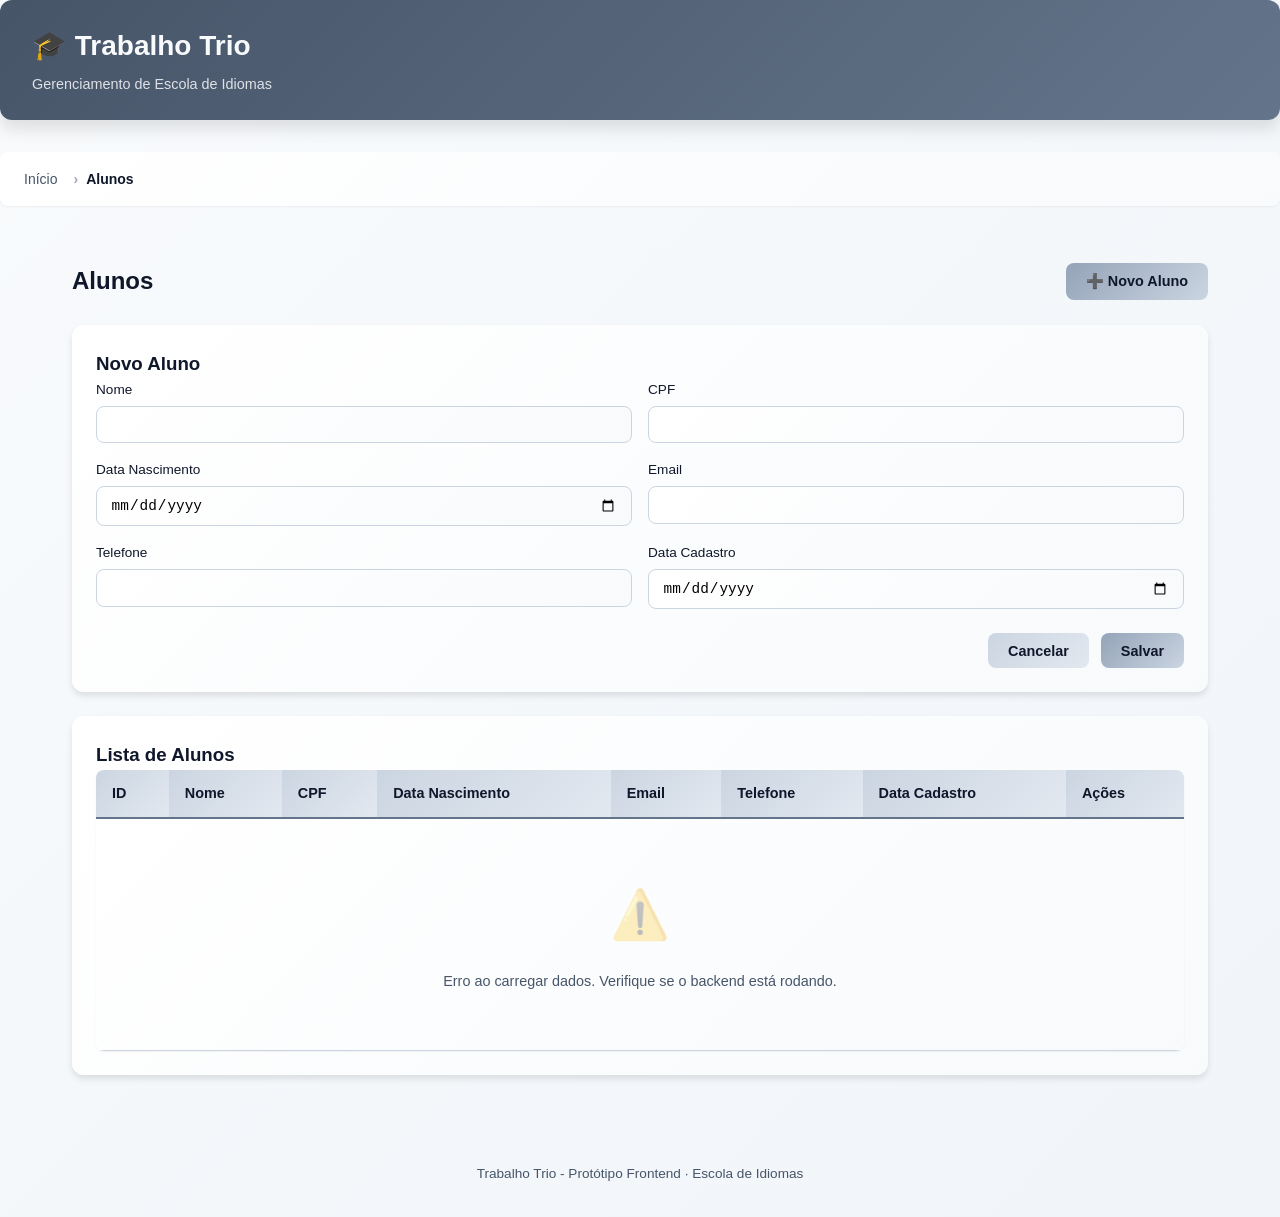
==== frontend/alunos.html @ f05e7074 "feat: add prototype frontend (HTML/CSS/JS) for Trabalho Trio language school - Dashboard (index.html" ====
<!DOCTYPE html>
<html lang="pt-BR">
<head>
  <meta charset="UTF-8" />
  <meta name="viewport" content="width=device-width, initial-scale=1.0" />
  <title>Alunos - Trabalho Trio</title>
  <link rel="stylesheet" href="css/style.css" />
</head>
<body>
  <header>
    <h1>🎓 Trabalho Trio</h1>
    <p>Gerenciamento de Escola de Idiomas</p>
  </header>

  <nav class="breadcrumbs" id="breadcrumbs"></nav>

  <main class="container">
    <div class="page-header">
      <h2>Alunos</h2>
      <button class="btn" onclick="document.getElementById('crud-form').scrollIntoView({ behavior: 'smooth' })">➕ Novo Aluno</button>
    </div>

    <div id="alert"></div>

    <div id="crud-root" data-entity="alunos">
      <div class="card">
        <h3 id="form-title">Novo Aluno</h3>
        <form id="crud-form"></form>
      </div>

      <div class="card">
        <h3>Lista de Alunos</h3>
        <div class="table-wrapper">
          <table>
            <thead></thead>
            <tbody id="table-body"></tbody>
          </table>
        </div>
      </div>
    </div>
  </main>

  <div class="modal-overlay" id="modal-overlay">
    <div class="modal">
      <h3>Confirmar Exclusão</h3>
      <div class="modal-body">
        <p>Tem certeza que deseja remover este aluno? Esta ação não pode ser desfeita.</p>
      </div>
      <div class="modal-actions">
        <button class="btn btn-secondary btn-sm" id="modal-cancel">Cancelar</button>
        <button class="btn btn-danger btn-sm" id="modal-confirm">Remover</button>
      </div>
    </div>
  </div>

  <footer>
    <p>Trabalho Trio - Protótipo Frontend &middot; Escola de Idiomas</p>
  </footer>

  <script src="js/api.js"></script>
  <script src="js/app.js"></script>
  <script>
    renderBreadcrumbs([
      { label: 'Início', href: 'index.html' },
      { label: 'Alunos', href: 'alunos.html' }
    ]);
  </script>
</body>
</html>
---- frontend/css/style.css ----
/* ============================================================
   Trabalho Trio - Frontend Prototype
   Neutral gradient design system
   ============================================================ */

/* ---- CSS Custom Properties (neutral palette) ---- */
:root {
  --gradient-bg-start: #f8fafc;
  --gradient-bg-end: #f1f5f9;
  --gradient-header-start: #475569;
  --gradient-header-end: #64748a;
  --gradient-card-start: #ffffff;
  --gradient-card-end: #f8fafc;
  --gradient-accent-start: #cbd5e1;
  --gradient-accent-end: #e2e8f0;
  --gradient-button-start: #94a3b8;
  --gradient-button-end: #cbd5e1;
  --gradient-button-hover-start: #64748a;
  --gradient-button-hover-end: #94a3b8;
  --gradient-danger-start: #fca5a5;
  --gradient-danger-end: #fecaca;
  --gradient-danger-hover-start: #ef4444;
  --gradient-danger-hover-end: #f87171;

  --text-primary: #0f172a;
  --text-secondary: #475569;
  --text-on-dark: #f8fafc;
  --border-radius: 8px;
  --border-radius-lg: 12px;
  --shadow-sm: 0 1px 2px rgba(0, 0, 0, 0.05);
  --shadow: 0 4px 6px rgba(0, 0, 0, 0.1);
  --shadow-lg: 0 10px 15px rgba(0, 0, 0, 0.1);
  --transition: all 0.2s ease;
}

/* ---- Reset & Base ---- */
* {
  margin: 0;
  padding: 0;
  box-sizing: border-box;
}

html {
  font-size: 16px;
  scroll-behavior: smooth;
}

body {
  font-family: 'Segoe UI', Tahoma, Geneva, Verdana, sans-serif;
  background: linear-gradient(135deg, var(--gradient-bg-start) 0%, var(--gradient-bg-end) 100%);
  color: var(--text-primary);
  min-height: 100vh;
  line-height: 1.6;
}

/* ---- Layout ---- */
.container {
  max-width: 1200px;
  margin: 0 auto;
  padding: 2rem;
}

header {
  background: linear-gradient(135deg, var(--gradient-header-start) 0%, var(--gradient-header-end) 100%);
  color: var(--text-on-dark);
  padding: 1.5rem 2rem;
  border-radius: var(--border-radius-lg);
  margin-bottom: 2rem;
  box-shadow: var(--shadow-lg);
}

header h1 {
  font-size: 1.75rem;
  font-weight: 700;
}

header p {
  font-size: 0.9rem;
  opacity: 0.85;
  margin-top: 0.25rem;
}

/* ---- Breadcrumbs ---- */
.breadcrumbs {
  display: flex;
  align-items: center;
  gap: 0.5rem;
  padding: 0.75rem 1rem;
  background: linear-gradient(135deg, var(--gradient-card-start) 0%, var(--gradient-card-end) 100%);
  border-radius: var(--border-radius);
  margin-bottom: 1.5rem;
  box-shadow: var(--shadow-sm);
  font-size: 0.875rem;
}

.breadcrumbs a {
  color: var(--text-secondary);
  text-decoration: none;
  transition: var(--transition);
  padding: 0.25rem 0.5rem;
  border-radius: 4px;
}

.breadcrumbs a:hover {
  background: linear-gradient(135deg, var(--gradient-accent-start) 0%, var(--gradient-accent-end) 100%);
  color: var(--text-primary);
}

.breadcrumbs .separator {
  color: var(--text-secondary);
  opacity: 0.5;
  font-weight: bold;
}

.breadcrumbs .current {
  color: var(--text-primary);
  font-weight: 600;
}

/* ---- Dashboard Cards ---- */
.dashboard-grid {
  display: grid;
  grid-template-columns: repeat(auto-fill, minmax(240px, 1fr));
  gap: 1.5rem;
}

.nav-card {
  display: flex;
  flex-direction: column;
  align-items: center;
  gap: 0.75rem;
  padding: 2rem 1.5rem;
  background: linear-gradient(135deg, var(--gradient-card-start) 0%, var(--gradient-card-end) 100%);
  border-radius: var(--border-radius-lg);
  text-decoration: none;
  color: var(--text-primary);
  box-shadow: var(--shadow);
  transition: var(--transition);
  border: 1px solid transparent;
}

.nav-card:hover {
  transform: translateY(-4px);
  box-shadow: var(--shadow-lg);
  border-color: var(--gradient-button-hover-start);
}

.nav-card .card-icon {
  font-size: 2.5rem;
}

.nav-card .card-label {
  font-size: 1.1rem;
  font-weight: 600;
  text-align: center;
}

.nav-card .card-count {
  font-size: 0.75rem;
  color: var(--text-secondary);
  background: linear-gradient(135deg, var(--gradient-accent-start) 0%, var(--gradient-accent-end) 100%);
  padding: 0.25rem 0.75rem;
  border-radius: 20px;
}

/* ---- Entity Pages ---- */
.page-header {
  display: flex;
  justify-content: space-between;
  align-items: center;
  margin-bottom: 1.5rem;
}

.page-header h2 {
  font-size: 1.5rem;
  color: var(--text-primary);
}

.btn {
  display: inline-flex;
  align-items: center;
  gap: 0.5rem;
  padding: 0.6rem 1.25rem;
  border: none;
  border-radius: var(--border-radius);
  font-size: 0.9rem;
  font-weight: 600;
  cursor: pointer;
  transition: var(--transition);
  background: linear-gradient(135deg, var(--gradient-button-start) 0%, var(--gradient-button-end) 100%);
  color: var(--text-primary);
}

.btn:hover {
  background: linear-gradient(135deg, var(--gradient-button-hover-start) 0%, var(--gradient-button-hover-end) 100%);
  transform: translateY(-1px);
}

.btn-sm {
  padding: 0.35rem 0.75rem;
  font-size: 0.8rem;
}

.btn-danger {
  background: linear-gradient(135deg, var(--gradient-danger-start) 0%, var(--gradient-danger-end) 100%);
  color: var(--text-primary);
}

.btn-danger:hover {
  background: linear-gradient(135deg, var(--gradient-danger-hover-start) 0%, var(--gradient-danger-hover-end) 100%);
}

.btn-secondary {
  background: linear-gradient(135deg, var(--gradient-accent-start) 0%, var(--gradient-accent-end) 100%);
  color: var(--text-primary);
}

.btn-secondary:hover {
  background: linear-gradient(135deg, var(--gradient-button-hover-start) 0%, var(--gradient-button-hover-end) 100%);
}

/* ---- Card ---- */
.card {
  background: linear-gradient(135deg, var(--gradient-card-start) 0%, var(--gradient-card-end) 100%);
  border-radius: var(--border-radius-lg);
  padding: 1.5rem;
  box-shadow: var(--shadow);
  margin-bottom: 1.5rem;
}

/* ---- Table ---- */
.table-wrapper {
  overflow-x: auto;
  border-radius: var(--border-radius);
  background: linear-gradient(135deg, var(--gradient-card-start) 0%, var(--gradient-card-end) 100%);
  box-shadow: var(--shadow-sm);
}

table {
  width: 100%;
  border-collapse: collapse;
  font-size: 0.9rem;
}

th {
  background: linear-gradient(135deg, var(--gradient-accent-start) 0%, var(--gradient-accent-end) 100%);
  padding: 0.75rem 1rem;
  text-align: left;
  font-weight: 600;
  color: var(--text-primary);
  border-bottom: 2px solid var(--gradient-button-hover-start);
}

td {
  padding: 0.6rem 1rem;
  border-bottom: 1px solid var(--gradient-accent-start);
  color: var(--text-primary);
}

tr:hover td {
  background: linear-gradient(135deg, var(--gradient-accent-start) 0%, var(--gradient-accent-end) 100%);
}

/* ---- Action buttons in table ---- */
.action-buttons {
  display: flex;
  gap: 0.4rem;
}

.action-btn {
  padding: 0.3rem 0.6rem;
  font-size: 0.78rem;
  border: none;
  border-radius: var(--border-radius);
  cursor: pointer;
  transition: var(--transition);
}

.action-btn.edit {
  background: linear-gradient(135deg, var(--gradient-button-start) 0%, var(--gradient-button-end) 100%);
  color: var(--text-primary);
}

.action-btn.edit:hover {
  background: linear-gradient(135deg, var(--gradient-button-hover-start) 0%, var(--gradient-button-hover-end) 100%);
}

.action-btn.delete {
  background: linear-gradient(135deg, var(--gradient-danger-start) 0%, var(--gradient-danger-end) 100%);
  color: var(--text-primary);
}

.action-btn.delete:hover {
  background: linear-gradient(135deg, var(--gradient-danger-hover-start) 0%, var(--gradient-danger-hover-end) 100%);
}

/* ---- Form ---- */
form {
  display: grid;
  gap: 1rem;
}

.form-row {
  display: grid;
  grid-template-columns: 1fr 1fr;
  gap: 1rem;
}

.form-row.full-width {
  grid-column: 1 / -1;
}

.form-group {
  display: flex;
  flex-direction: column;
  gap: 0.35rem;
}

.form-group label {
  font-size: 0.85rem;
  font-weight: 500;
  color: var(--text-primary);
}

.form-group input,
.form-group select,
.form-group textarea {
  padding: 0.6rem 0.85rem;
  border: 1px solid var(--gradient-accent-start);
  border-radius: var(--border-radius);
  background: linear-gradient(135deg, var(--gradient-card-start) 0%, var(--gradient-card-end) 100%);
  font-size: 0.9rem;
  transition: var(--transition);
}

.form-group input:focus,
.form-group select:focus,
.form-group textarea:focus {
  outline: none;
  border-color: var(--gradient-button-hover-start);
  box-shadow: 0 0 0 2px rgba(148, 163, 184, 0.3);
}

.form-actions {
  display: flex;
  justify-content: flex-end;
  gap: 0.75rem;
  padding-top: 0.5rem;
}

/* ---- Alerts ---- */
.alert {
  padding: 0.75rem 1rem;
  border-radius: var(--border-radius);
  margin-bottom: 1rem;
  font-size: 0.875rem;
  display: none;
}

.alert-success {
  background: linear-gradient(135deg, #bbf7d0 0%, #dcfce7 100%);
  color: #166534;
  border: 1px solid #4ade80;
}

.alert-error {
  background: linear-gradient(135deg, #fecaca 0%, #fca5a5 100%);
  color: #991b1b;
  border: 1px solid #ef4444;
}

.alert.show {
  display: block;
}

/* ---- Empty State ---- */
.empty-state {
  text-align: center;
  padding: 3rem 1rem;
  color: var(--text-secondary);
}

.empty-state .icon {
  font-size: 3rem;
  opacity: 0.3;
  margin-bottom: 1rem;
}

/* ---- Modal ---- */
.modal-overlay {
  position: fixed;
  top: 0;
  left: 0;
  right: 0;
  bottom: 0;
  background: rgba(0, 0, 0, 0.5);
  display: flex;
  align-items: center;
  justify-content: center;
  z-index: 1000;
  opacity: 0;
  visibility: hidden;
  transition: var(--transition);
}

.modal-overlay.active {
  opacity: 1;
  visibility: visible;
}

.modal {
  background: linear-gradient(135deg, var(--gradient-card-start) 0%, var(--gradient-card-end) 100%);
  border-radius: var(--border-radius-lg);
  padding: 2rem;
  max-width: 500px;
  width: 90%;
  box-shadow: var(--shadow-lg);
}

.modal h3 {
  font-size: 1.25rem;
  margin-bottom: 1rem;
  color: var(--text-primary);
}

.modal .modal-body {
  margin-bottom: 1.5rem;
  color: var(--text-secondary);
}

.modal .modal-actions {
  display: flex;
  justify-content: flex-end;
  gap: 0.75rem;
}

/* ---- Loading Spinner ---- */
.loading {
  text-align: center;
  padding: 2rem;
  color: var(--text-secondary);
}

.spinner {
  display: inline-block;
  width: 2rem;
  height: 2rem;
  border: 3px solid var(--gradient-accent-start);
  border-top-color: var(--gradient-button-hover-start);
  border-radius: 50%;
  animation: spin 0.8s linear infinite;
}

@keyframes spin {
  to { transform: rotate(360deg); }
}

/* ---- Footer ---- */
footer {
  text-align: center;
  padding: 2rem;
  color: var(--text-secondary);
  font-size: 0.85rem;
}

/* ---- Responsive ---- */
@media (max-width: 768px) {
  .form-row {
    grid-template-columns: 1fr;
  }

  .page-header {
    flex-direction: column;
    align-items: flex-start;
    gap: 1rem;
  }

  .container {
    padding: 1rem;
  }
}
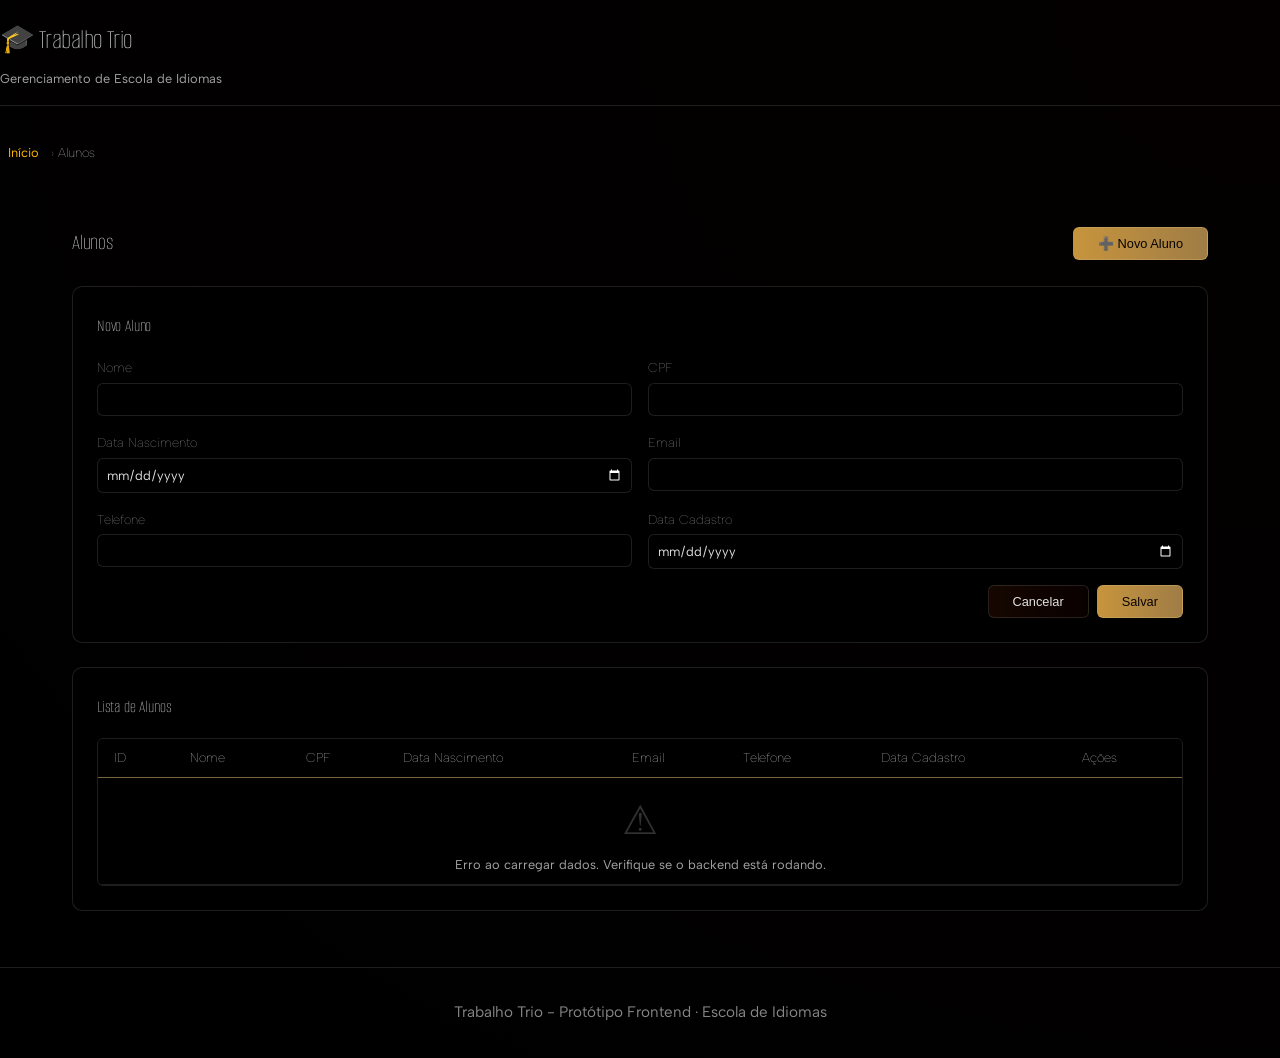
==== commit cb70eec7: "refactor(frontend): adopt Neo Kinpaku design system - Rewrite CSS with OKLCH dark theme (no hex colo" ====
--- a/frontend/alunos.html
+++ b/frontend/alunos.html
@@ -23,14 +23,14 @@
     <div id="alert"></div>
 
     <div id="crud-root" data-entity="alunos">
-      <div class="card">
+      <div class="panel">
         <h3 id="form-title">Novo Aluno</h3>
         <form id="crud-form"></form>
       </div>
 
-      <div class="card">
+      <div class="panel">
         <h3>Lista de Alunos</h3>
-        <div class="table-wrapper">
+        <div class="table-container">
           <table>
             <thead></thead>
             <tbody id="table-body"></tbody>
--- a/frontend/css/style.css
+++ b/frontend/css/style.css
@@ -1,39 +1,70 @@
 /* ============================================================
    Trabalho Trio - Frontend Prototype
-   Neutral gradient design system
+   Neo Kinpaku (Impeccable Design System)
+   Dark theme, OKLCH colors, flat elevation, hairline-first
    ============================================================ */
 
-/* ---- CSS Custom Properties (neutral palette) ---- */
+/* ---- Fonts ---- */
+@import url('https://fonts.googleapis.com/css2?family=Alumni+Sans:wght@10;20;30;40;50;60;70;80;90&family=Albert+Sans:wght@10;20;30;40;50;60;70;80;90&display=swap');
+
+/* ---- CSS Custom Properties (Neo Kinpaku OKLCH palette) ---- */
 :root {
-  --gradient-bg-start: #f8fafc;
-  --gradient-bg-end: #f1f5f9;
-  --gradient-header-start: #475569;
-  --gradient-header-end: #64748a;
-  --gradient-card-start: #ffffff;
-  --gradient-card-end: #f8fafc;
-  --gradient-accent-start: #cbd5e1;
-  --gradient-accent-end: #e2e8f0;
-  --gradient-button-start: #94a3b8;
-  --gradient-button-end: #cbd5e1;
-  --gradient-button-hover-start: #64748a;
-  --gradient-button-hover-end: #94a3b8;
-  --gradient-danger-start: #fca5a5;
-  --gradient-danger-end: #fecaca;
-  --gradient-danger-hover-start: #ef4444;
-  --gradient-danger-hover-end: #f87171;
-
-  --text-primary: #0f172a;
-  --text-secondary: #475569;
-  --text-on-dark: #f8fafc;
-  --border-radius: 8px;
-  --border-radius-lg: 12px;
-  --shadow-sm: 0 1px 2px rgba(0, 0, 0, 0.05);
-  --shadow: 0 4px 6px rgba(0, 0, 0, 0.1);
-  --shadow-lg: 0 10px 15px rgba(0, 0, 0, 0.1);
-  --transition: all 0.2s ease;
-}
-
-/* ---- Reset & Base ---- */
+  /* Page background */
+  --bg-page: oklch(7% 0.06 95);
+  --bg-page-accent: oklch(4% 0.04 95);
+
+  /* Panels and inputs */
+  --panel-bg: oklch(1% 0.06 95);
+  --input-bg: oklch(2% 0.05 95);
+
+  /* Inactive states */
+  --inactive-a: oklch(15% 0.08 95);
+  --inactive-b: oklch(9% 0.08 95);
+
+  /* Hairline borders */
+  --hairline: oklch(78% 0 0 / 0.16);
+  --hairline-strong: oklch(74% 0.09 82 / 0.6);
+
+  /* Gold accent ramp */
+  --gold-light: oklch(86% 0.07 84);
+  --gold-mid: oklch(70% 0.12 78);
+  --gold-border: oklch(61% 0.085 78);
+  --kinpaku-gold: oklch(84% 0.19 80.46);
+
+  /* Patina (secondary) */
+  --patina: oklch(70% 0.12 18);
+
+  /* Text colors */
+  --text-primary: oklch(91% 0 0);
+  --text-secondary: oklch(72% 0 0);
+  --text-faint: oklch(62% 0 0);
+  --text-mute-deep: oklch(52% 0 0);
+
+  /* Shadows (very subtle) */
+  --shadow-panel: 0 1px 2px oklch(2% 0.04 95 / 0.42);
+  --shadow-cta: 0 2px 4px oklch(2% 0.04 95 / 0.4);
+  --shadow-patina: 0 0 8px oklch(70% 0.105 190 / 0.24);
+
+  /* Typography */
+  --font-size-display: 1.75rem;
+  --font-size-heading: 1.25rem;
+  --font-size-body: 0.95rem;
+  --font-size-small: 0.8rem;
+  --max-line-length: 72ch;
+
+  /* Spacing */
+  --space-xs: 0.25rem;
+  --space-sm: 0.5rem;
+  --space-md: 1rem;
+  --space-lg: 1.5rem;
+  --space-xl: 2rem;
+
+  /* Border radius */
+  --radius: 6px;
+  --radius-lg: 10px;
+}
+
+/* ---- Reset ---- */
 * {
   margin: 0;
   padding: 0;
@@ -41,349 +72,371 @@
 }
 
 html {
-  font-size: 16px;
   scroll-behavior: smooth;
 }
 
+html:focus-within {
+  scroll-behavior: auto;
+}
+
 body {
-  font-family: 'Segoe UI', Tahoma, Geneva, Verdana, sans-serif;
-  background: linear-gradient(135deg, var(--gradient-bg-start) 0%, var(--gradient-bg-end) 100%);
+  font-family: 'Albert Sans', 'Avenir Next', 'Helvetica Neue', system-ui, sans-serif;
+  background: radial-gradient(ellipse at top right, var(--bg-page), var(--bg-page-accent));
   color: var(--text-primary);
   min-height: 100vh;
-  line-height: 1.6;
+  line-height: 1.7;
+  font-size: var(--font-size-body);
 }
 
 /* ---- Layout ---- */
 .container {
   max-width: 1200px;
   margin: 0 auto;
-  padding: 2rem;
+  padding: var(--space-xl);
 }
 
 header {
-  background: linear-gradient(135deg, var(--gradient-header-start) 0%, var(--gradient-header-end) 100%);
-  color: var(--text-on-dark);
-  padding: 1.5rem 2rem;
-  border-radius: var(--border-radius-lg);
-  margin-bottom: 2rem;
-  box-shadow: var(--shadow-lg);
+  border-bottom: 1px solid var(--hairline);
+  padding: var(--space-md) 0;
+  margin-bottom: var(--space-lg);
 }
 
 header h1 {
-  font-size: 1.75rem;
-  font-weight: 700;
+  font-family: 'Alumni Sans', 'Albert Sans', sans-serif;
+  font-weight: 10;
+  font-size: var(--font-size-display);
+  letter-spacing: -0.02em;
 }
 
 header p {
-  font-size: 0.9rem;
-  opacity: 0.85;
-  margin-top: 0.25rem;
+  font-size: var(--font-size-small);
+  color: var(--text-secondary);
+  margin-top: var(--space-xs);
 }
 
 /* ---- Breadcrumbs ---- */
 .breadcrumbs {
   display: flex;
   align-items: center;
-  gap: 0.5rem;
-  padding: 0.75rem 1rem;
-  background: linear-gradient(135deg, var(--gradient-card-start) 0%, var(--gradient-card-end) 100%);
-  border-radius: var(--border-radius);
-  margin-bottom: 1.5rem;
-  box-shadow: var(--shadow-sm);
-  font-size: 0.875rem;
+  gap: var(--space-xs);
+  padding: var(--space-sm) 0;
+  margin-bottom: var(--space-md);
+  font-size: var(--font-size-small);
+  color: var(--text-secondary);
 }
 
 .breadcrumbs a {
-  color: var(--text-secondary);
+  color: var(--kinpaku-gold);
   text-decoration: none;
-  transition: var(--transition);
-  padding: 0.25rem 0.5rem;
-  border-radius: 4px;
+  padding: var(--space-xs) var(--space-sm);
+  border-radius: var(--radius);
+  transition: background-color 0.15s ease;
 }
 
 .breadcrumbs a:hover {
-  background: linear-gradient(135deg, var(--gradient-accent-start) 0%, var(--gradient-accent-end) 100%);
+  background-color: var(--panel-bg);
   color: var(--text-primary);
 }
 
 .breadcrumbs .separator {
-  color: var(--text-secondary);
-  opacity: 0.5;
-  font-weight: bold;
+  color: var(--text-faint);
+  font-weight: 60;
 }
 
 .breadcrumbs .current {
   color: var(--text-primary);
-  font-weight: 600;
-}
-
-/* ---- Dashboard Cards ---- */
+  font-weight: 50;
+}
+
+/* ---- Dashboard Grid ---- */
 .dashboard-grid {
   display: grid;
-  grid-template-columns: repeat(auto-fill, minmax(240px, 1fr));
-  gap: 1.5rem;
+  grid-template-columns: repeat(auto-fill, minmax(180px, 1fr));
+  gap: var(--space-md);
 }
 
 .nav-card {
   display: flex;
   flex-direction: column;
   align-items: center;
-  gap: 0.75rem;
-  padding: 2rem 1.5rem;
-  background: linear-gradient(135deg, var(--gradient-card-start) 0%, var(--gradient-card-end) 100%);
-  border-radius: var(--border-radius-lg);
+  gap: var(--space-sm);
+  padding: var(--space-xl) var(--space-md);
+  border: 1px solid var(--hairline);
+  border-radius: var(--radius-lg);
   text-decoration: none;
   color: var(--text-primary);
-  box-shadow: var(--shadow);
-  transition: var(--transition);
-  border: 1px solid transparent;
+  background: var(--panel-bg);
+  transition: border-color 0.15s ease, box-shadow 0.15s ease;
 }
 
 .nav-card:hover {
-  transform: translateY(-4px);
-  box-shadow: var(--shadow-lg);
-  border-color: var(--gradient-button-hover-start);
+  border-color: var(--gold-border);
+  box-shadow: var(--shadow-cta);
 }
 
 .nav-card .card-icon {
-  font-size: 2.5rem;
+  font-size: 2rem;
 }
 
 .nav-card .card-label {
-  font-size: 1.1rem;
-  font-weight: 600;
-  text-align: center;
-}
-
-.nav-card .card-count {
-  font-size: 0.75rem;
-  color: var(--text-secondary);
-  background: linear-gradient(135deg, var(--gradient-accent-start) 0%, var(--gradient-accent-end) 100%);
-  padding: 0.25rem 0.75rem;
-  border-radius: 20px;
-}
-
-/* ---- Entity Pages ---- */
+  font-family: 'Alumni Sans', 'Albert Sans', sans-serif;
+  font-weight: 30;
+  font-size: 1.05rem;
+}
+
+/* ---- Page Header ---- */
 .page-header {
   display: flex;
   justify-content: space-between;
   align-items: center;
-  margin-bottom: 1.5rem;
+  margin-bottom: var(--space-lg);
 }
 
 .page-header h2 {
-  font-size: 1.5rem;
-  color: var(--text-primary);
-}
-
+  font-family: 'Alumni Sans', 'Albert Sans', sans-serif;
+  font-weight: 30;
+  font-size: 1.4rem;
+  letter-spacing: -0.01em;
+}
+
+/* ---- Buttons ---- */
 .btn {
   display: inline-flex;
   align-items: center;
-  gap: 0.5rem;
-  padding: 0.6rem 1.25rem;
-  border: none;
-  border-radius: var(--border-radius);
-  font-size: 0.9rem;
-  font-weight: 600;
+  gap: var(--space-sm);
+  padding: var(--space-sm) var(--space-lg);
+  border: 1px solid var(--hairline-strong);
+  border-radius: var(--radius);
+  font-size: var(--font-size-small);
+  font-weight: 60;
   cursor: pointer;
-  transition: var(--transition);
-  background: linear-gradient(135deg, var(--gradient-button-start) 0%, var(--gradient-button-end) 100%);
-  color: var(--text-primary);
+  transition: background-color 0.15s ease, border-color 0.15s ease;
+  background: linear-gradient(90deg, var(--gold-mid), var(--gold-border));
+  color: oklch(10% 0.05 95);
 }
 
 .btn:hover {
-  background: linear-gradient(135deg, var(--gradient-button-hover-start) 0%, var(--gradient-button-hover-end) 100%);
-  transform: translateY(-1px);
+  border-color: var(--kinpaku-gold);
+  box-shadow: var(--shadow-cta);
+}
+
+.btn:active {
+  transform: scale(0.98);
 }
 
 .btn-sm {
-  padding: 0.35rem 0.75rem;
-  font-size: 0.8rem;
+  padding: var(--space-xs) var(--space-md);
+  font-size: 0.75rem;
+}
+
+.btn-secondary {
+  background: linear-gradient(90deg, var(--inactive-a), var(--inactive-b));
+  color: var(--text-primary);
+  border-color: var(--hairline);
+}
+
+.btn-secondary:hover {
+  border-color: var(--text-faint);
 }
 
 .btn-danger {
-  background: linear-gradient(135deg, var(--gradient-danger-start) 0%, var(--gradient-danger-end) 100%);
-  color: var(--text-primary);
+  background: linear-gradient(90deg, oklch(75% 0.15 30), oklch(68% 0.14 30));
+  color: oklch(10% 0.05 95);
+  border-color: var(--hairline-strong);
 }
 
 .btn-danger:hover {
-  background: linear-gradient(135deg, var(--gradient-danger-hover-start) 0%, var(--gradient-danger-hover-end) 100%);
-}
-
-.btn-secondary {
-  background: linear-gradient(135deg, var(--gradient-accent-start) 0%, var(--gradient-accent-end) 100%);
-  color: var(--text-primary);
-}
-
-.btn-secondary:hover {
-  background: linear-gradient(135deg, var(--gradient-button-hover-start) 0%, var(--gradient-button-hover-end) 100%);
-}
-
-/* ---- Card ---- */
-.card {
-  background: linear-gradient(135deg, var(--gradient-card-start) 0%, var(--gradient-card-end) 100%);
-  border-radius: var(--border-radius-lg);
-  padding: 1.5rem;
-  box-shadow: var(--shadow);
-  margin-bottom: 1.5rem;
+  border-color: oklch(60% 0.18 30);
+}
+
+/* ---- Panels (flat, hairline-first, no nesting) ---- */
+.panel {
+  border: 1px solid var(--hairline);
+  border-radius: var(--radius-lg);
+  padding: var(--space-lg);
+  background: var(--panel-bg);
+  box-shadow: var(--shadow-panel);
+  margin-bottom: var(--space-lg);
+}
+
+.panel h3 {
+  font-family: 'Alumni Sans', 'Albert Sans', sans-serif;
+  font-weight: 30;
+  font-size: 1.1rem;
+  margin-bottom: var(--space-md);
+  letter-spacing: -0.01em;
+}
+
+/* ---- Alerts ---- */
+.alert {
+  padding: var(--space-sm) var(--space-md);
+  border-radius: var(--radius);
+  margin-bottom: var(--space-md);
+  font-size: var(--font-size-small);
+  display: none;
+  border: 1px solid transparent;
+}
+
+.alert-success {
+  background: oklch(12% 0.1 90);
+  color: oklch(55% 0.18 100);
+  border-color: oklch(60% 0.15 100 / 0.4);
+}
+
+.alert-error {
+  background: oklch(12% 0.15 30);
+  color: oklch(65% 0.2 30);
+  border-color: oklch(60% 0.18 30 / 0.4);
+}
+
+.alert.show {
+  display: block;
 }
 
 /* ---- Table ---- */
-.table-wrapper {
-  overflow-x: auto;
-  border-radius: var(--border-radius);
-  background: linear-gradient(135deg, var(--gradient-card-start) 0%, var(--gradient-card-end) 100%);
-  box-shadow: var(--shadow-sm);
+.table-container {
+  border: 1px solid var(--hairline);
+  border-radius: var(--radius);
+  overflow: hidden;
 }
 
 table {
   width: 100%;
   border-collapse: collapse;
-  font-size: 0.9rem;
+  font-size: var(--font-size-small);
 }
 
 th {
-  background: linear-gradient(135deg, var(--gradient-accent-start) 0%, var(--gradient-accent-end) 100%);
-  padding: 0.75rem 1rem;
+  background: var(--input-bg);
+  padding: var(--space-sm) var(--space-md);
   text-align: left;
-  font-weight: 600;
-  color: var(--text-primary);
-  border-bottom: 2px solid var(--gradient-button-hover-start);
+  font-weight: 60;
+  color: var(--text-primary);
+  border-bottom: 1px solid var(--hairline-strong);
 }
 
 td {
-  padding: 0.6rem 1rem;
-  border-bottom: 1px solid var(--gradient-accent-start);
+  padding: var(--space-sm) var(--space-md);
+  border-bottom: 1px solid var(--hairline);
   color: var(--text-primary);
 }
 
 tr:hover td {
-  background: linear-gradient(135deg, var(--gradient-accent-start) 0%, var(--gradient-accent-end) 100%);
-}
-
-/* ---- Action buttons in table ---- */
+  background: var(--input-bg);
+}
+
+.action-cell {
+  text-align: right;
+}
+
 .action-buttons {
-  display: flex;
-  gap: 0.4rem;
+  display: inline-flex;
+  gap: var(--space-xs);
 }
 
 .action-btn {
-  padding: 0.3rem 0.6rem;
-  font-size: 0.78rem;
-  border: none;
-  border-radius: var(--border-radius);
+  padding: var(--space-xs) var(--space-sm);
+  font-size: 0.75rem;
+  border: 1px solid var(--hairline);
+  border-radius: var(--radius);
   cursor: pointer;
-  transition: var(--transition);
-}
-
-.action-btn.edit {
-  background: linear-gradient(135deg, var(--gradient-button-start) 0%, var(--gradient-button-end) 100%);
-  color: var(--text-primary);
+  background: var(--input-bg);
+  color: var(--text-primary);
+  transition: border-color 0.15s ease;
 }
 
 .action-btn.edit:hover {
-  background: linear-gradient(135deg, var(--gradient-button-hover-start) 0%, var(--gradient-button-hover-end) 100%);
-}
-
-.action-btn.delete {
-  background: linear-gradient(135deg, var(--gradient-danger-start) 0%, var(--gradient-danger-end) 100%);
-  color: var(--text-primary);
+  border-color: var(--gold-border);
+  color: var(--gold-light);
 }
 
 .action-btn.delete:hover {
-  background: linear-gradient(135deg, var(--gradient-danger-hover-start) 0%, var(--gradient-danger-hover-end) 100%);
+  border-color: oklch(60% 0.18 30 / 0.6);
+  color: oklch(65% 0.2 30);
 }
 
 /* ---- Form ---- */
 form {
   display: grid;
-  gap: 1rem;
+  gap: var(--space-md);
 }
 
 .form-row {
   display: grid;
   grid-template-columns: 1fr 1fr;
-  gap: 1rem;
-}
-
-.form-row.full-width {
-  grid-column: 1 / -1;
+  gap: var(--space-md);
 }
 
 .form-group {
   display: flex;
   flex-direction: column;
-  gap: 0.35rem;
+  gap: var(--space-xs);
 }
 
 .form-group label {
-  font-size: 0.85rem;
-  font-weight: 500;
-  color: var(--text-primary);
+  font-size: 0.8rem;
+  font-weight: 50;
+  color: var(--text-secondary);
 }
 
 .form-group input,
 .form-group select,
 .form-group textarea {
-  padding: 0.6rem 0.85rem;
-  border: 1px solid var(--gradient-accent-start);
-  border-radius: var(--border-radius);
-  background: linear-gradient(135deg, var(--gradient-card-start) 0%, var(--gradient-card-end) 100%);
-  font-size: 0.9rem;
-  transition: var(--transition);
+  padding: var(--space-sm);
+  border: 1px solid var(--hairline);
+  border-radius: var(--radius);
+  background: var(--input-bg);
+  color: var(--text-primary);
+  font-size: var(--font-size-small);
+  font-family: inherit;
+  transition: border-color 0.15s ease;
 }
 
 .form-group input:focus,
 .form-group select:focus,
 .form-group textarea:focus {
   outline: none;
-  border-color: var(--gradient-button-hover-start);
-  box-shadow: 0 0 0 2px rgba(148, 163, 184, 0.3);
+  border-color: var(--gold-border);
 }
 
 .form-actions {
   display: flex;
   justify-content: flex-end;
-  gap: 0.75rem;
-  padding-top: 0.5rem;
-}
-
-/* ---- Alerts ---- */
-.alert {
-  padding: 0.75rem 1rem;
-  border-radius: var(--border-radius);
-  margin-bottom: 1rem;
-  font-size: 0.875rem;
-  display: none;
-}
-
-.alert-success {
-  background: linear-gradient(135deg, #bbf7d0 0%, #dcfce7 100%);
-  color: #166534;
-  border: 1px solid #4ade80;
-}
-
-.alert-error {
-  background: linear-gradient(135deg, #fecaca 0%, #fca5a5 100%);
-  color: #991b1b;
-  border: 1px solid #ef4444;
-}
-
-.alert.show {
-  display: block;
-}
-
-/* ---- Empty State ---- */
+  gap: var(--space-sm);
+  padding-top: var(--space_sm);
+}
+
+/* ---- Empty state & loading ---- */
 .empty-state {
   text-align: center;
-  padding: 3rem 1rem;
+  padding: var(--space-xl) var(--space_md);
   color: var(--text-secondary);
 }
 
 .empty-state .icon {
-  font-size: 3rem;
+  font-size: 2.5rem;
   opacity: 0.3;
-  margin-bottom: 1rem;
+  margin-bottom: var(--space_md);
+}
+
+.loading {
+  text-align: center;
+  padding: var(--space-xl);
+  color: var(--text-secondary);
+}
+
+.spinner {
+  display: inline-block;
+  width: 1.5rem;
+  height: 1.5rem;
+  border: 2px solid var(--hairline);
+  border-top-color: var(--gold-border);
+  border-radius: 50%;
+  animation: spin 0.8s linear infinite;
+}
+
+@keyframes spin {
+  to { transform: rotate(360deg); }
 }
 
 /* ---- Modal ---- */
@@ -393,14 +446,14 @@
   left: 0;
   right: 0;
   bottom: 0;
-  background: rgba(0, 0, 0, 0.5);
+  background: oklch(0% 0 0 / 0.6);
   display: flex;
   align-items: center;
   justify-content: center;
   z-index: 1000;
   opacity: 0;
   visibility: hidden;
-  transition: var(--transition);
+  transition: opacity 0.15s ease, visibility 0.15s ease;
 }
 
 .modal-overlay.active {
@@ -409,58 +462,40 @@
 }
 
 .modal {
-  background: linear-gradient(135deg, var(--gradient-card-start) 0%, var(--gradient-card-end) 100%);
-  border-radius: var(--border-radius-lg);
-  padding: 2rem;
-  max-width: 500px;
+  border: 1px solid var(--hairline);
+  border-radius: var(--radius-lg);
+  padding: var(--space-xl);
+  max-width: 480px;
   width: 90%;
-  box-shadow: var(--shadow-lg);
+  background: var(--panel-bg);
+  box-shadow: var(--shadow-panel);
 }
 
 .modal h3 {
-  font-size: 1.25rem;
-  margin-bottom: 1rem;
-  color: var(--text-primary);
+  font-family: 'Alumni Sans', 'Albert Sans', sans-serif;
+  font-weight: 30;
+  font-size: 1.2rem;
+  margin-bottom: var(--space_md);
 }
 
 .modal .modal-body {
-  margin-bottom: 1.5rem;
+  margin-bottom: var(--space_md);
   color: var(--text-secondary);
 }
 
 .modal .modal-actions {
   display: flex;
   justify-content: flex-end;
-  gap: 0.75rem;
-}
-
-/* ---- Loading Spinner ---- */
-.loading {
-  text-align: center;
-  padding: 2rem;
-  color: var(--text-secondary);
-}
-
-.spinner {
-  display: inline-block;
-  width: 2rem;
-  height: 2rem;
-  border: 3px solid var(--gradient-accent-start);
-  border-top-color: var(--gradient-button-hover-start);
-  border-radius: 50%;
-  animation: spin 0.8s linear infinite;
-}
-
-@keyframes spin {
-  to { transform: rotate(360deg); }
+  gap: var(--space_sm);
 }
 
 /* ---- Footer ---- */
 footer {
   text-align: center;
-  padding: 2rem;
-  color: var(--text-secondary);
-  font-size: 0.85rem;
+  padding: var(--space-xl) 0;
+  color: var(--text-faint);
+  font-size: var(--font-size_small);
+  border-top: 1px solid var(--hairline);
 }
 
 /* ---- Responsive ---- */
@@ -472,10 +507,30 @@
   .page-header {
     flex-direction: column;
     align-items: flex-start;
-    gap: 1rem;
+    gap: var(--space_sm);
   }
 
   .container {
-    padding: 1rem;
+    padding: var(--space_md);
   }
-}
+
+  .dashboard-grid {
+    grid-template-columns: 1fr 1fr;
+  }
+}
+
+/* ---- Accessibility ---- */
+@media (prefers-reduced-motion: reduce) {
+  *, *::before, *::after {
+    animation-duration: 0.01ms !important;
+    animation-iteration-count: 1 !important;
+    transition-duration: 0.01ms !important;
+  }
+}
+
+/* ---- OKLCH colorspace support ---- */
+@supports (color: oklch(0 0 0)) {
+  :root {
+    color-scheme: dark;
+  }
+}
